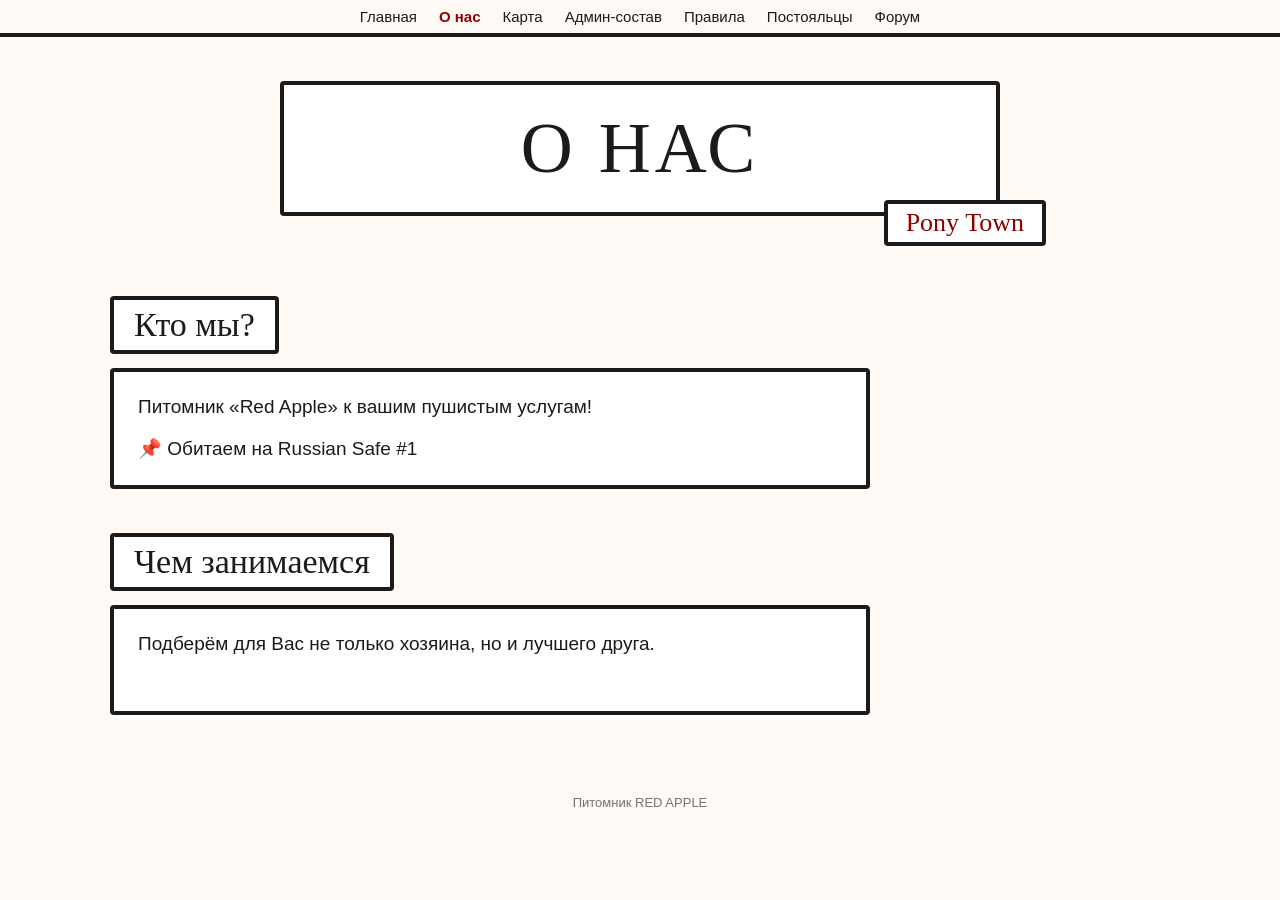
==== about.html @ ae5351f5 "Add files via upload" ====
<!doctype html>
<html lang="ru">
<head>
<meta charset="utf-8">
<meta name="viewport" content="width=device-width, initial-scale=1">
<title>О нас — Питомник RED APPLE</title>
<link rel="stylesheet" href="style.css">
<style>
  /* ===== только для этой страницы ===== */
  .script { font-family: "Segoe Script", "Comic Sans MS", cursive; }

  /* заголовок с меткой Pony Town */
  .hero {
    position: relative;
    max-width: 720px;
    margin: 44px auto 80px;
    padding: 22px 20px;
    border: 4px solid var(--ink);
    border-radius: 4px;
    background: #fff;
    text-align: center;
  }
  .hero h1 {
    font-family: "Segoe Script", "Comic Sans MS", cursive;
    font-size: clamp(38px, 8vw, 72px);
    font-weight: 400;
    letter-spacing: 4px;
    text-transform: uppercase;
  }
  .hero .tag {
    position: absolute;
    right: -50px;
    bottom: -34px;
    padding: 4px 18px;
    border: 4px solid var(--ink);
    border-radius: 4px;
    background: #fff;
    color: var(--red);
    font-family: "Segoe Script", "Comic Sans MS", cursive;
    font-size: clamp(18px, 3vw, 26px);
  }

  /* блоки «заголовок + текст» */
  .block { max-width: 760px; margin-bottom: 44px; }

  .label {
    display: inline-block;
    padding: 6px 20px;
    margin-bottom: 14px;
    border: 4px solid var(--ink);
    border-radius: 4px;
    background: #fff;
    font-family: "Segoe Script", "Comic Sans MS", cursive;
    font-size: clamp(22px, 4vw, 34px);
    font-weight: 400;
  }

  .text {
    min-height: 110px;
    padding: 20px 24px;
    border: 4px solid var(--ink);
    border-radius: 4px;
    background: #fff;
    font-size: 19px;
    line-height: 1.6;
  }
  .text p + p { margin-top: 12px; }

  @media (max-width: 820px) {
    .hero .tag { right: -10px; }
  }
  @media (max-width: 480px) {
    .text { padding: 16px 16px; font-size: 17px; }
  }
</style>
</head>
<body>

<nav class="topbar">
  <a href="index.html">Главная</a>
  <a href="about.html" class="current">О нас</a>
  <a href="map.html">Карта</a>
  <a href="admins.html">Админ-состав</a>
  <a href="rules.html">Правила</a>
  <a href="residents.html">Постояльцы</a>
  <a href="forum.html">Форум</a>
</nav>

<div class="wrap">

  <header class="hero">
    <h1>О нас</h1>
    <span class="tag">Pony Town</span>
  </header>

  <section class="block">
    <h2 class="label">Кто мы?</h2>
    <div class="text">
      <p>Питомник «Red Apple» к вашим пушистым услугам!</p>
      <p>📌 Обитаем на Russian Safe #1</p>
    </div>
  </section>

  <section class="block">
    <h2 class="label">Чем занимаемся</h2>
    <div class="text">
      <p>Подберём для Вас не только хозяина, но и лучшего друга.</p>
    </div>
  </section>

  <footer>Питомник RED APPLE</footer>
</div>

</body>
</html>
---- style.css ----
/* ===== ОБЩЕЕ ОФОРМЛЕНИЕ САЙТА RED APPLE ===== */

/* ЦВЕТА: меняй тут, поменяется на всех страницах, которые подключают этот файл */
:root {
  --bg: #fffaf5;
  --ink: #1b1b1b;
  --red: #8b0000;
  --paper: #fff6e6;
  --pink: #f2b8c6;
  --env-back: #a8242d;
  --env-front: #d13b45;
  --env-flap: #bf2d37;
  --env-flap-inside: #8f1d25;
}

* { box-sizing: border-box; margin: 0; padding: 0; }

body {
  background: var(--bg);
  color: var(--ink);
  font-family: "Segoe UI", Arial, sans-serif;
  min-height: 100vh;
}

/* верхняя полоска со ссылками */
.topbar {
  border-bottom: 4px solid var(--ink);
  padding: 8px 20px;
  display: flex;
  gap: 22px;
  flex-wrap: wrap;
  justify-content: center;
  font-size: 15px;
}
.topbar a { color: var(--ink); text-decoration: none; }
.topbar a:hover,
.topbar a.current { color: var(--red); font-weight: 700; }

.wrap { max-width: 1100px; margin: 0 auto; padding: 0 20px 60px; }

/* заголовок страницы */
.page-title {
  font-family: "Segoe Script", "Comic Sans MS", cursive;
  font-size: clamp(32px, 6vw, 56px);
  margin: 36px 0 32px;
  padding-bottom: 12px;
  border-bottom: 6px solid var(--ink);
}
.page-title span { color: var(--red); }

footer {
  text-align: center;
  margin-top: 80px;
  font-size: 13px;
  opacity: .6;
}

/* ===== КОНВЕРТЫ (кнопки) ===== */
.env {
  position: relative;
  display: block;
  aspect-ratio: 3 / 2;
  text-decoration: none;
  color: #fff;
  perspective: 900px;
  outline: none;
}
.env > * { position: absolute; }

.env .back {
  inset: 0;
  background: var(--env-back);
  border-radius: 6px;
  z-index: 0;
  box-shadow: 0 6px 0 rgba(0,0,0,.15);
}

/* письмо внутри */
.env .letter {
  left: 8%; right: 8%;
  top: 12%; bottom: 6%;
  background: var(--paper);
  color: var(--ink);
  border-radius: 4px;
  z-index: 1;
  padding: 12px 10px;
  font-family: "Segoe UI", Arial, sans-serif;
  font-size: 16px;
  font-weight: 600;
  line-height: 1.3;
  text-align: center;
  transition: transform .45s ease .15s;
  box-shadow: 0 2px 6px rgba(0,0,0,.2);
}

/* лицевая сторона с V-вырезом */
.env .front {
  inset: 0;
  background: var(--env-front);
  clip-path: polygon(0 0, 50% 55%, 100% 0, 100% 100%, 0 100%);
  border-radius: 6px;
  z-index: 2;
}

/* клапан */
.env .flap {
  left: 0; right: 0; top: 0;
  height: 55%;
  background: var(--env-flap);
  clip-path: polygon(0 0, 100% 0, 50% 100%);
  transform-origin: top center;
  transition: transform .45s ease, z-index 0s linear .2s, background .2s;
  z-index: 3;
  backface-visibility: visible;
}

/* надпись на конверте */
.env .label {
  left: 12%; right: 12%;
  bottom: 12%;
  padding: 6px 4px;
  background: var(--paper);
  color: var(--ink);
  border-radius: 4px;
  text-align: center;
  font-family: "Segoe UI", Arial, sans-serif;
  font-weight: 700;
  font-size: clamp(18px, 2.4vw, 26px);
  text-shadow: none;
  box-shadow: 0 2px 0 rgba(0,0,0,.2);
  z-index: 4;
}

/* открытие */
.env:hover,
.env:focus-visible,
.env.open { z-index: 10; }

.env:hover .flap,
.env:focus-visible .flap,
.env.open .flap {
  transform: rotateX(180deg);
  background: var(--env-flap-inside);
  z-index: 0;
}
.env:hover .letter,
.env:focus-visible .letter,
.env.open .letter {
  transform: translateY(-62%);
}
.env:hover .back,
.env:focus-visible .back,
.env.open .back {
  box-shadow: 0 6px 0 rgba(0,0,0,.25);
}

/* конверт текущей страницы */
.env.here .label { outline: 3px solid var(--red); }
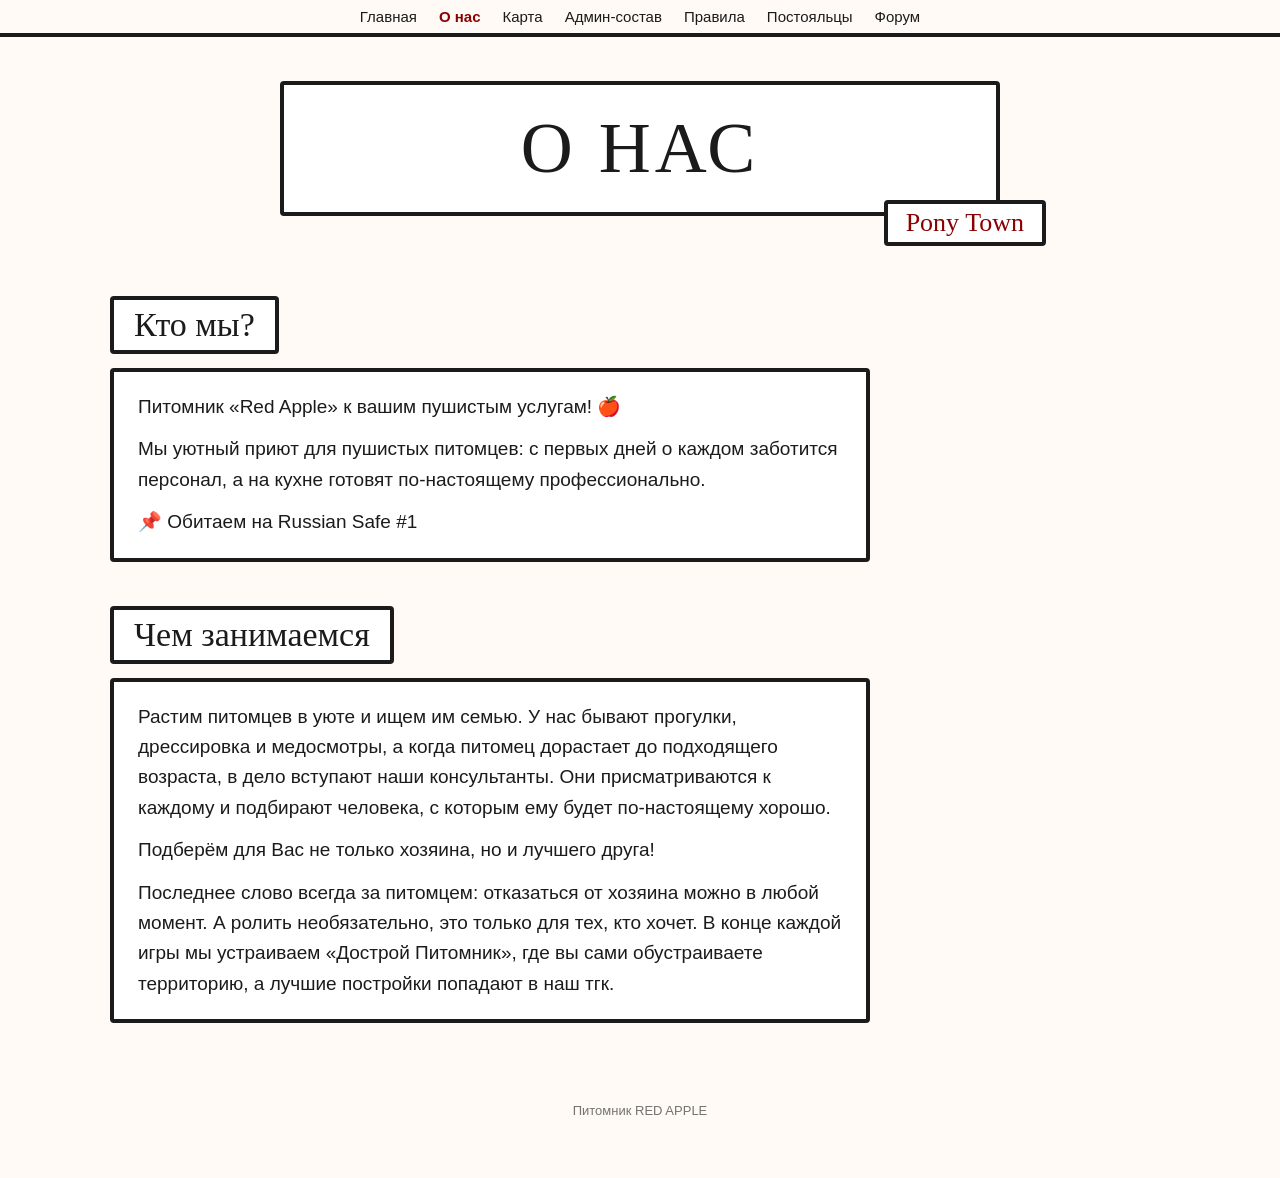
==== commit a2292e1e: "about.html" ====
--- a/about.html
+++ b/about.html
@@ -96,16 +96,19 @@
   <section class="block">
     <h2 class="label">Кто мы?</h2>
     <div class="text">
-      <p>Питомник «Red Apple» к вашим пушистым услугам!</p>
-      <p>📌 Обитаем на Russian Safe #1</p>
-    </div>
+        <p>Питомник «Red Apple» к вашим пушистым услугам! 🍎</p>
+        <p>Мы уютный приют для пушистых питомцев: с первых дней о каждом заботится персонал, а на кухне готовят по-настоящему профессионально.</p>
+        <p>📌 Обитаем на Russian Safe #1</p>
+      </div>
   </section>
 
   <section class="block">
     <h2 class="label">Чем занимаемся</h2>
     <div class="text">
-      <p>Подберём для Вас не только хозяина, но и лучшего друга.</p>
-    </div>
+        <p>Растим питомцев в уюте и ищем им семью. У нас бывают прогулки, дрессировка и медосмотры, а когда питомец дорастает до подходящего возраста, в дело вступают наши консультанты. Они присматриваются к каждому и подбирают человека, с которым ему будет по-настоящему хорошо.</p>
+        <p>Подберём для Вас не только хозяина, но и лучшего друга!</p>
+        <p>Последнее слово всегда за питомцем: отказаться от хозяина можно в любой момент. А ролить необязательно, это только для тех, кто хочет. В конце каждой игры мы устраиваем «Дострой Питомник», где вы сами обустраиваете территорию, а лучшие постройки попадают в наш тгк.</p>
+      </div>
   </section>
 
   <footer>Питомник RED APPLE</footer>
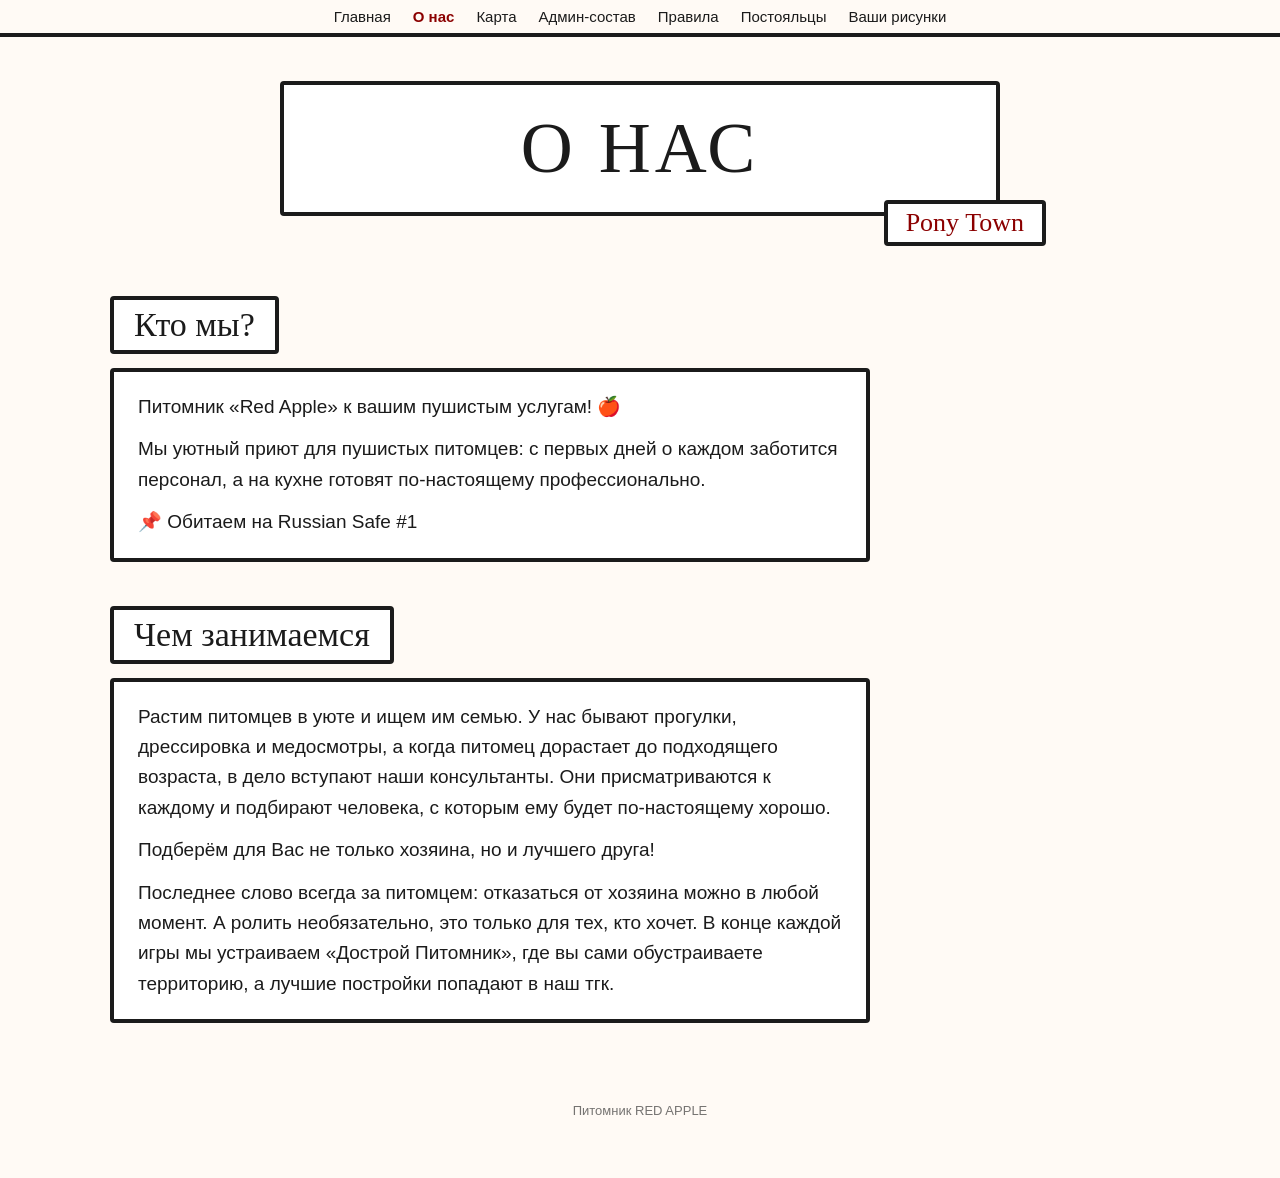
==== commit 7bed0adf: "Add files via upload" ====
--- a/about.html
+++ b/about.html
@@ -83,7 +83,7 @@
   <a href="admins.html">Админ-состав</a>
   <a href="rules.html">Правила</a>
   <a href="residents.html">Постояльцы</a>
-  <a href="forum.html">Форум</a>
+  <a href="art.html">Ваши рисунки</a>
 </nav>
 
 <div class="wrap">
@@ -96,19 +96,19 @@
   <section class="block">
     <h2 class="label">Кто мы?</h2>
     <div class="text">
-        <p>Питомник «Red Apple» к вашим пушистым услугам! 🍎</p>
-        <p>Мы уютный приют для пушистых питомцев: с первых дней о каждом заботится персонал, а на кухне готовят по-настоящему профессионально.</p>
-        <p>📌 Обитаем на Russian Safe #1</p>
-      </div>
+      <p>Питомник «Red Apple» к вашим пушистым услугам! 🍎</p>
+      <p>Мы уютный приют для пушистых питомцев: с первых дней о каждом заботится персонал, а на кухне готовят по-настоящему профессионально.</p>
+      <p>📌 Обитаем на Russian Safe #1</p>
+    </div>
   </section>
 
   <section class="block">
     <h2 class="label">Чем занимаемся</h2>
     <div class="text">
-        <p>Растим питомцев в уюте и ищем им семью. У нас бывают прогулки, дрессировка и медосмотры, а когда питомец дорастает до подходящего возраста, в дело вступают наши консультанты. Они присматриваются к каждому и подбирают человека, с которым ему будет по-настоящему хорошо.</p>
-        <p>Подберём для Вас не только хозяина, но и лучшего друга!</p>
-        <p>Последнее слово всегда за питомцем: отказаться от хозяина можно в любой момент. А ролить необязательно, это только для тех, кто хочет. В конце каждой игры мы устраиваем «Дострой Питомник», где вы сами обустраиваете территорию, а лучшие постройки попадают в наш тгк.</p>
-      </div>
+      <p>Растим питомцев в уюте и ищем им семью. У нас бывают прогулки, дрессировка и медосмотры, а когда питомец дорастает до подходящего возраста, в дело вступают наши консультанты. Они присматриваются к каждому и подбирают человека, с которым ему будет по-настоящему хорошо.</p>
+      <p>Подберём для Вас не только хозяина, но и лучшего друга!</p>
+      <p>Последнее слово всегда за питомцем: отказаться от хозяина можно в любой момент. А ролить необязательно, это только для тех, кто хочет. В конце каждой игры мы устраиваем «Дострой Питомник», где вы сами обустраиваете территорию, а лучшие постройки попадают в наш тгк.</p>
+    </div>
   </section>
 
   <footer>Питомник RED APPLE</footer>
